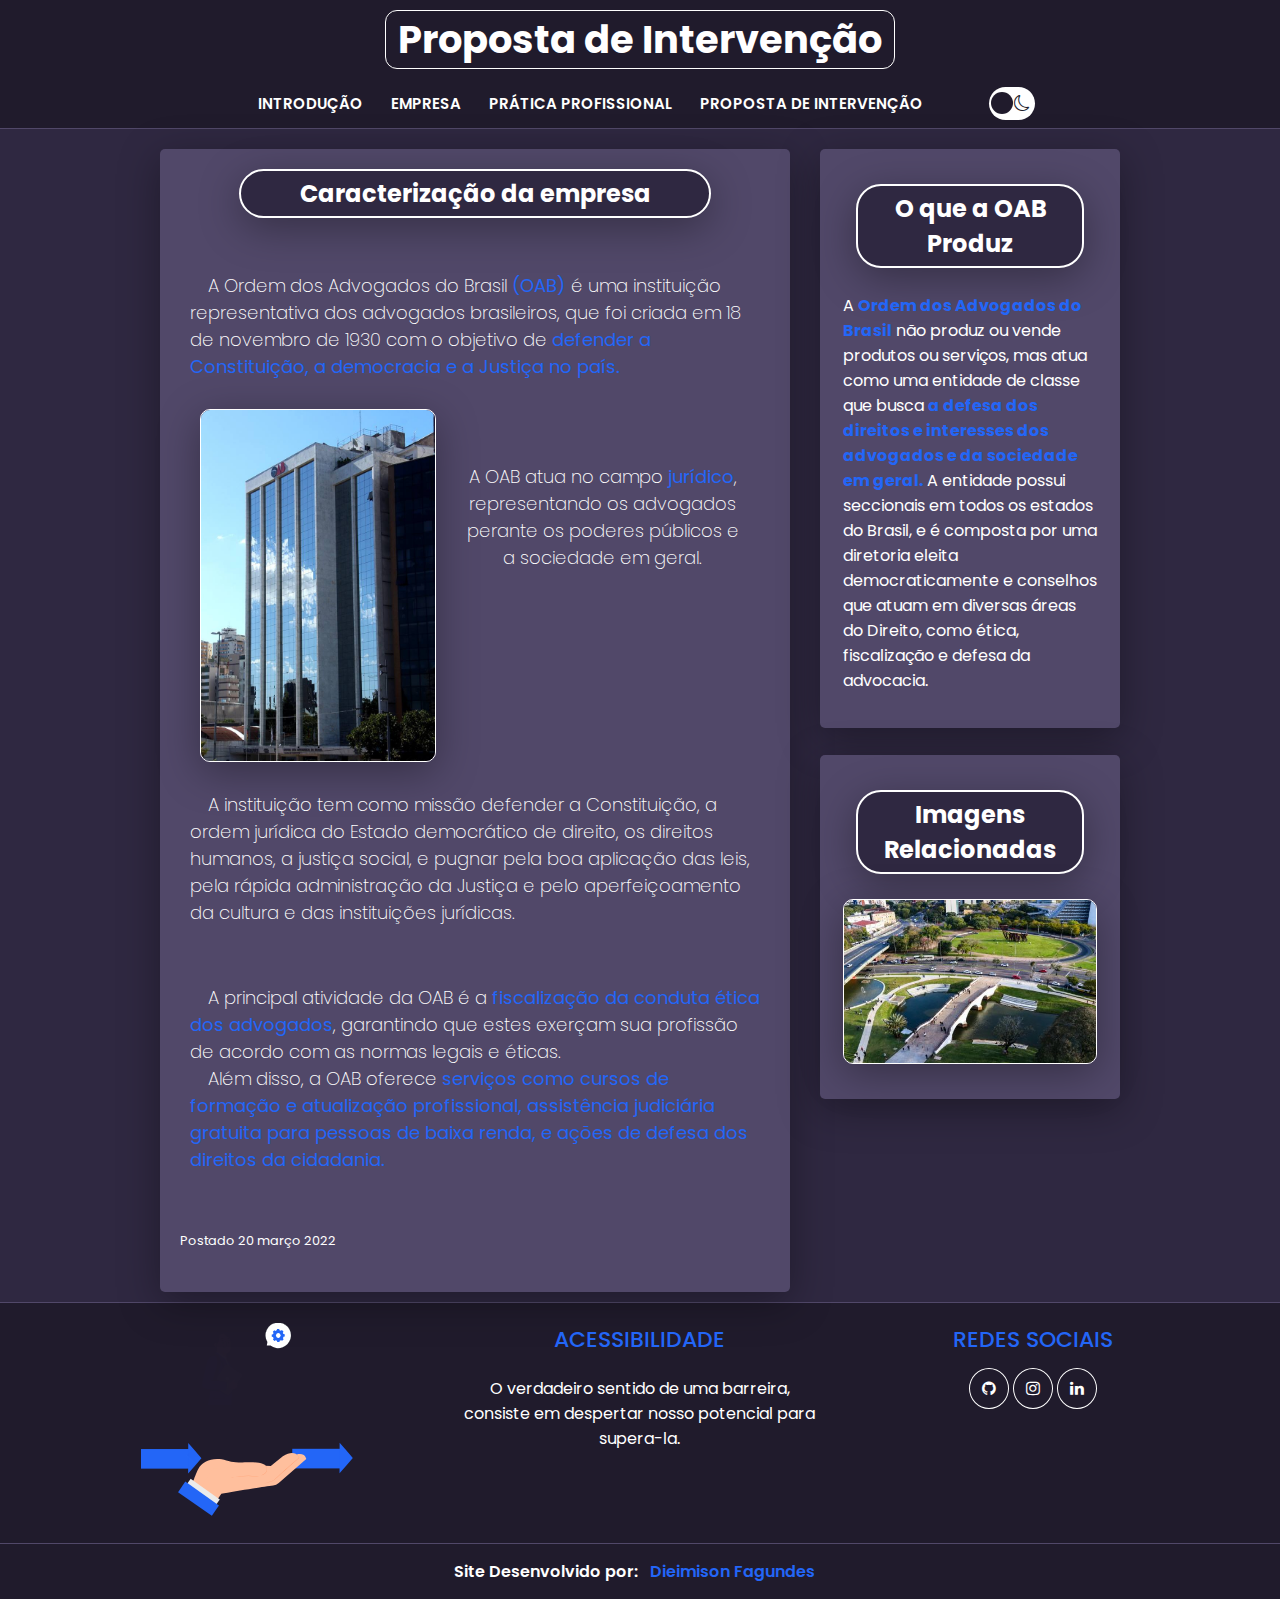
==== Empresa/empresa.html @ eb379afb "Primeiro Commit" ====
<!DOCTYPE html>

<html>

	<head>
		<title>Sobre a Empresa</title>
		<meta charset="utf-8">
		<link rel="stylesheet" href="https://cdn.jsdelivr.net/npm/bootstrap-icons@1.10.5/font/bootstrap-icons.css">
		<link rel="stylesheet" type="text/css" href="empresa.css">
		<link rel="stylesheet" href="https://cdnjs.cloudflare.com/ajax/libs/font-awesome/4.7.0/css/font-awesome.min.css">
	</head>

	<body class="dark">

<!------------Cabeçalho---------------------------------------------------------------->

		<div id="header">
			<h1 alt="O">Proposta de Intervenção</h1>
		</div>
		<div id="nav">
			<a href="../Introdução/Introdução.html">Introdução</a>
			<a href="../Empresa/empresa.html">Empresa</a>
			<a href="../Prática/Prática-profissional.html">Prática Profissional</a>
			<a href="../Proposta/Proposta-intervenção.html">Proposta de Intervenção</a>

			<!--Button DarkMode/Light-->

			<input type="checkbox" id="chk" class="checkbox">
			<label class="label" for="chk">
				<i class="bi bi-sun"></i>
				<i class="bi bi-moon"></i>
				<div class="ball"></div>
			</label>
			<script type="text/javascript" src="empresa.js"></script>

		</div><!--Nav-->
		
<!-----------------------------------------Article-------------------------->

<div id="article">

<!--LEFT-->
<div id="left">
	
	<div class="post-left"><!--ABERTURA POSTAGEM-->
		<h2>Caracterização da empresa</h2><br>

		<p >
			&emsp;A Ordem dos Advogados do Brasil <strong class="blue">(OAB)</strong> é uma instituição representativa dos 
			advogados brasileiros, que foi criada em 18 de novembro de 1930 com o objetivo de 
			<strong class="blue">defender a Constituição, a democracia e a Justiça no país.</strong><br>
			
			<div style="text-align: center;">
				<img src="../Imagens/OABpredio.jpg" class="left-image1" alt="Imagem do Prédio da OAB em Porto Alegre.">
			</div>
			
			<br>
		<p id="texxt">
			A OAB atua no campo <strong class="blue">jurídico</strong>, representando os advogados perante os poderes 
			públicos e a sociedade em geral. 
		</p>
		<p>
			&emsp;A instituição tem como missão defender a 
			Constituição, a ordem jurídica do Estado democrático de direito, os direitos humanos, 
			a justiça social, e pugnar pela boa aplicação das leis, pela rápida administração da 
			Justiça e pelo aperfeiçoamento da cultura e das instituições jurídicas.
		</p>


		<p>
			&emsp;A principal atividade da OAB é a <strong class="blue">fiscalização da conduta ética dos advogados</strong>, 
			garantindo que estes exerçam sua profissão de acordo com as normas legais e éticas.
			<br>
			&emsp;Além disso, a OAB oferece <strong class="blue">serviços como cursos de formação e atualização profissional, 
			assistência judiciária gratuita para pessoas de baixa renda, e ações de defesa dos 
			direitos da cidadania.</strong>
		</p>
			<br><br>
			<span class="date-post">Postado 20 março 2022</span>	<br>
	</div><!--ABERTURA POSTAGEM-->
</div>

<!--RIGHT-->
			<!--Abertura Postagem-->
			<div id="right">
				<div class="post-right">
					<h2>O que a OAB Produz</h2><Br>

					<p>A <strong class="blue">Ordem dos Advogados do Brasil</strong> não produz ou vende produtos ou serviços, mas atua como uma entidade 
						de classe que busca <strong class="blue">a defesa dos direitos e interesses dos advogados 
						e da sociedade em geral.</strong> A entidade possui seccionais em todos os estados do Brasil,
						e é composta por uma diretoria eleita democraticamente e conselhos que atuam em 
						diversas áreas do Direito, como ética, fiscalização e defesa da advocacia.
					</p>
				</div>
		</div><!--Fechamento Postagem-->
		<!---Abertura Postagem-->
		<div id="right2">
			<div class="post-right">
				<h2>Imagens Relacionadas</h2><Br>
				<img src="../Imagens/OABfrente.jpg" class="right-image1" alt="Foto da Praça dos Açorianos, localizada em frente ao predio da OAB">
			</div>
	</div><!--Fechamento Postagem-->

</div>

		<!-----------------------------------------Fotter-------------------------->
	<footer>
		<div class="container-footer">
			<div class="row-footer">

					<div class= "footer-colum">
						<img class="img-footer" src="../Imagens/Footer.svg">
						
					</div>

					<div class= "footer-colum">
						<h4>Acessibilidade</h4>

						<p>O verdadeiro sentido de uma barreira, consiste em despertar
							nosso potencial para supera-la.
						</p>
					</div>

					<div class= "footer-colum">
							<h4>Redes Sociais</h4>
							<div class="midias-sociais">
									<a href=""><i class="fa fa-github"></i></a>
									<a href=""><i class="fa fa-instagram"></i></a>
									<a href=""><i class="fa fa-linkedin"></i></a>
							</div>
					</div>
			</div>
		</div>
			<div class="footer-bottom">
					<p>Site Desenvolvido por:<a href="">Dieimison Fagundes</a></p>	
			</div>
	</footer>		
	</body>

</html>
---- Empresa/empresa.css ----
/*Limpar formatações padrão*/

@import url('https://fonts.googleapis.com/css2?family=Noto+Sans:wght@400;700&family=Poppins:wght@300;400;500;600&display=swap');

* {
	margin: 0;
	padding: 0;
	box-sizing: border-box;
	font-family:'Noto Sans', sans-serif;
	font-family: 'Poppins', sans-serif;
}

body {
	background-color: #FFF;
	font-size: 1em;
	transition: background 0.2s linear;
}

body.dark {
	background-color: #2f2841;
}


/*------------------Header------------------------------*/
#header {
	text-align: center;
	width: 100%;
	padding: 10px;
	background-color: #201b2c;
}

#header > h1 {
	margin: auto;
	color: #FFF;
	width: fit-content;
	font-size: 3vw;
	display: block;
    text-align: center;
    padding: 0px 12px;
	border: solid 1px #FFF;
	border-radius: 12px;
	

}
/*------------------Nav---------------------------------*/
#nav {
	text-align: center;
	width: 100%;
	padding: 12px 12px;
	background-color: #201b2c;
	border-bottom: 0.5px solid #514869;

}
#nav > a {
	color: #FFF;
	font-size: 15px;
	transition: 0.5s ease;
	font-weight: 600;
	text-transform: uppercase;
	border-radius: 10px;

}	

#nav > a:hover {
	color: #FFF;
    background-color: #2366F7;
	font-size: 16px;
	font-weight: 700;
	box-shadow: 0px 10px 40px #00000056;

}

/*Button DarkMode/Light*/



.checkbox {
    opacity: 0;
    position: absolute;
}

.label {
    background: #FFF;
    border-radius: 25px;
    cursor:pointer;
	border: 4px #201b2c;
	margin-left: 50px;

    
    align-items: center;
    justify-content: space-between;

    padding: 5px;
    position: relative;
    width: 20px;
    height: 20px;

    transform: scale(1.5);
}

.label .ball {
    background-color: #201b2c;
    border-radius: 50%;
    position: absolute;
    top: 5px;
    left: 2px;

    height: 22px;
    width: 22px;

    transform: translateX(0px);
    transition: transform 0.2s linear;
}

.checkbox:checked + .label .ball {
    transform: translateX(20px);
}

.bi-sun {
    color: #201b2c;
}
.bi-moon {
    color: #201b2c;
}

/*------------------Article---------------------------------*/

#article {
	margin: 10px auto; /*QUANTIA PIXEL DO CONTEUDO*/
	width: 960px;
	min-height: 80vh;
}

#left {
	width: 630px;
	background: #514869;
	float: left;
	border-radius: 5px ;
	box-shadow: 0px 10px 40px #00000056;
	margin: 10px auto;
}
.post-left {
	padding: 20px;
	margin-bottom: 20px;
}

	.post-left > h2 {
		width: 80%;
		margin: 0px auto;
		background-color: #2f2841;
		color: #FFF ;
		border-radius: 25px;
		border: solid 2px #FFF;
		padding: 5px;
		text-align: center;
		box-shadow: 0px 10px 40px #00000056;
	}
	.post-left > p {
		color: #FFF;
		font-weight: 200;
		font-size: 18px;
		padding: 29px 10px;
		display: inline-block;
	}

	#texxt {
		width: 50%;
		color: #FFF;
		font-weight: 200;
		font-size: 18px;
		float: right;
		margin-right: 20px ;
		text-align: center;
	}

	.left-image1{
		display: flex;
		width: 40%;
		border: 1px solid #FFF;
		border-radius: 10px;
		margin-left: 20px;
		float: left;
		box-shadow: 0px 10px 40px #00000056;
	}

	.date-post {
		color: #FFF;
		font-size: 0.8em;
		margin-bottom: 10px;
	}

	



/*------------------Aside---------------------------------*/
#right {
	width: 300px;
	background: #514869;
	float: right;
	padding: 10px;
	border-radius: 5px ;
	margin: 10px auto 17px 14px;
	box-shadow: 0px 10px 40px #00000056;
}

		.post-right {
			color: #FFF;
			font-weight: 380px;
			font-size: 16px;
			margin: 5px 8px;
		}

		.post-right > h2 {
			width: 90%;
			margin: 0px auto;
			background-color: #2f2841;
			color: #FFF ;
			border-radius: 25px;
			border: solid 2px #FFF;
			padding: 5px;
			text-align: center;
			box-shadow: 0px 10px 40px #00000056;
	
		}

#right2 {
	width: 300px;
	background: #514869;
	float: right;
	padding: 10px;
	border-radius: 5px ;
	margin: 10px auto 17px 14px;
	box-shadow: 0px 10px 40px #00000056;
	align-items: center;
}

		.post-right {
			color: #FFF;
			font-weight: 380px;
			font-size: 16px;
			padding: 20px 5px;
		}

		.right-image1 {
			display: flex;
			width: 100%;
			border: 1px solid #FFF;
			border-radius: 10px;
			margin-left: 10px auto;
			box-shadow: 0px 10px 40px #00000056;
		}
/*------------------Rodapé---------------------------------*/
footer {
	background-color: #201b2c;
	border-top: 1px #514869 solid;
	clear: both;
} 
	.container-footer {
		max-width: 100%;
		padding: 0% 4%;
		margin: 10px auto;
	}
		.row-footer {
			position: relative;
			display: flex;
			flex-wrap: wrap;

		}

			.footer-colum {
				width: 30%;
				margin: 10px auto;
				padding-right: 3,30px;
				justify-content: center;
				text-align: center;
			}
				.footer-colum h4 {
					font-size: 22px;
					color: #2366F7;
					margin-bottom: 20px;
					font-weight: 500;
					position: relative;
					text-transform: uppercase;
					text-align: center;
				}

				.footer-colum p {
					color: #FFF;
					text-align: center;
				}

				.footer-colum a {
					color: #FFF;
					border: 1px solid white;
					border-radius: 50%;
				}

				.footer-colum a:hover {
					color: #2366F7;
					border: 1px solid #2366F7;
					transform: 0.5;
				}


				.img-footer {
					width: 60%;
				
				}

				.midias-sociais {
					text-align: center;
				}
	/*-------------------------------------------------------------------------------*/
.footer-bottom {
	border-top: 1px solid #514869 ;
	text-align: center;
	padding: 15px;

}
.footer-bottom p {
	font-weight: 600;
	color: #FFF;
}

.footer-bottom a {
	color: #2366F7;
	border: 1px white;
}
	a:hover {
		color: #FFF;
    	transition: 0.5s ease;
}
	


/**** Formatações do menu ****
*/
a {
	text-decoration: none;
}
a:link {
	color: #2366F7;
	padding: 8px 12px;
}


/*
**** Formatações em geral ****
*/
.branco {
	color: white;
}
.blue {
    color: #2366F7;
}
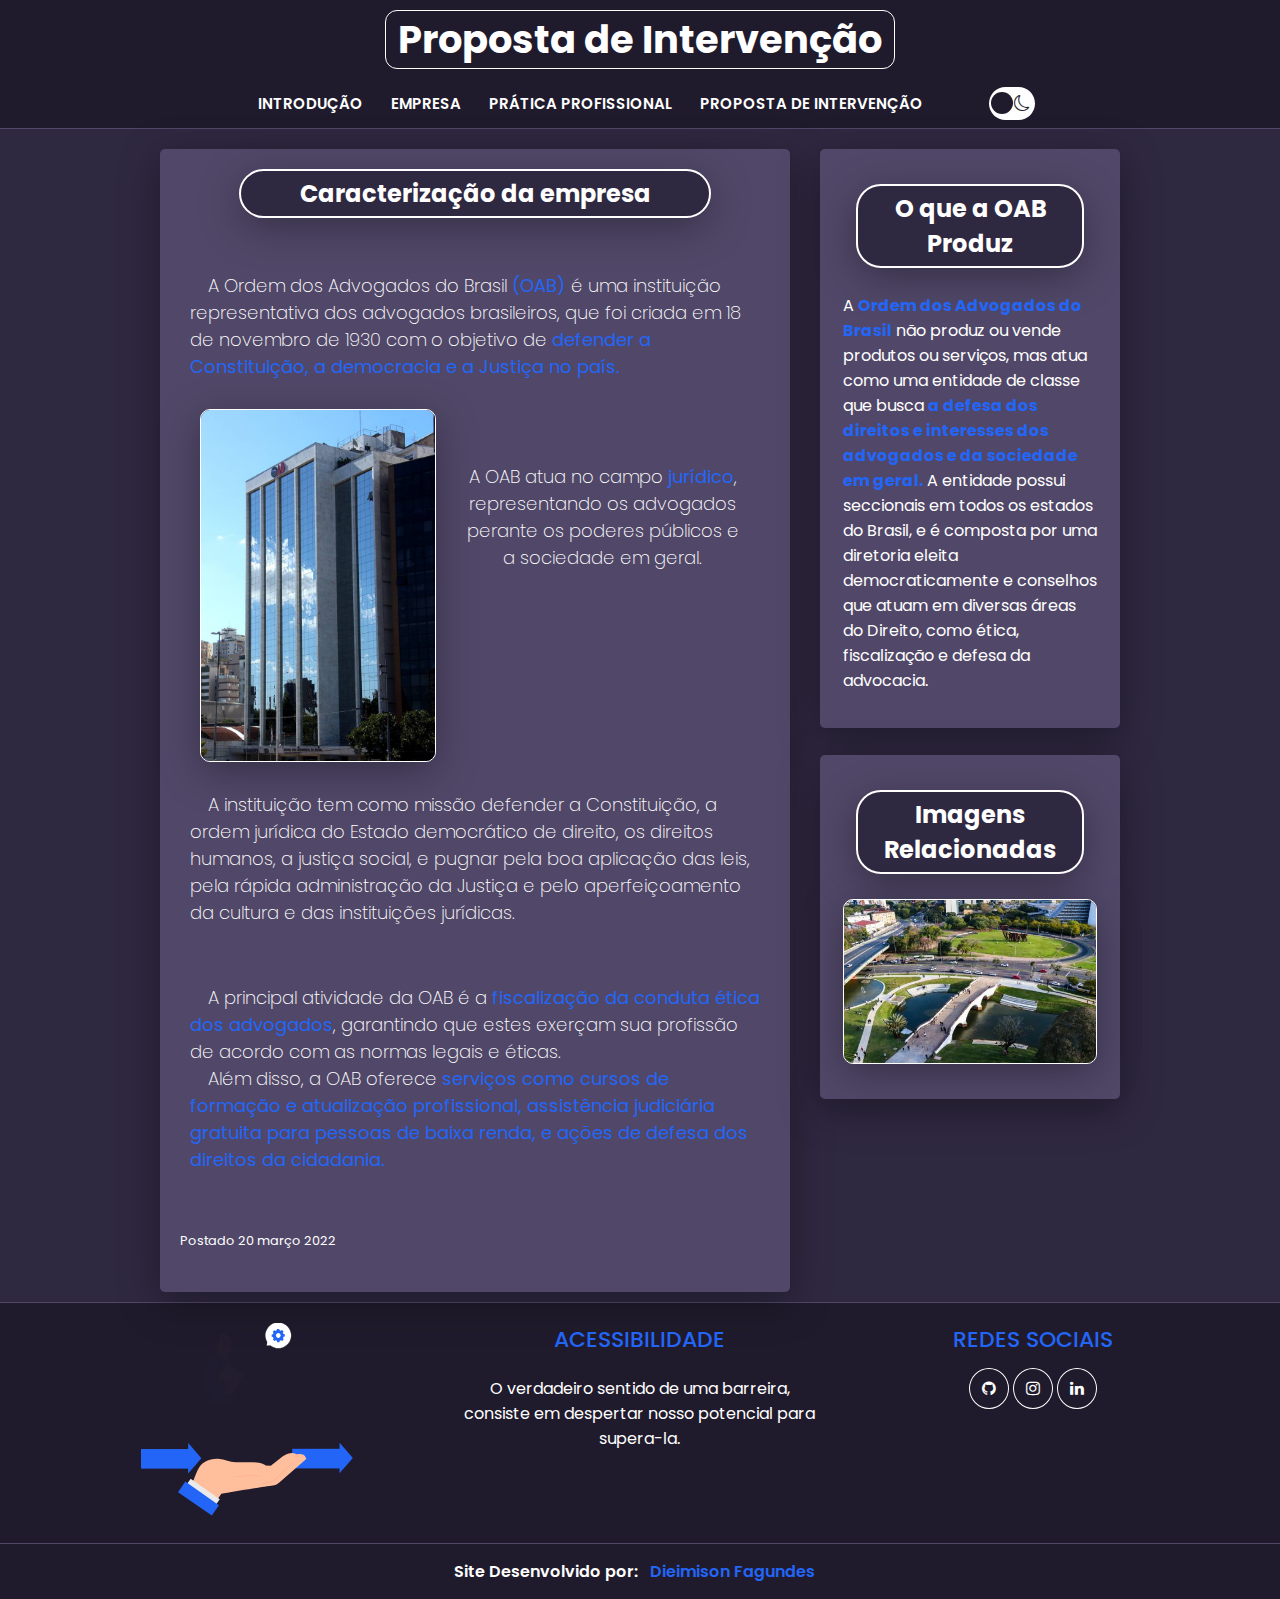
==== commit 6743e707: "Alteração no código Empresa" ====
--- a/Empresa/empresa.html
+++ b/Empresa/empresa.html
@@ -10,132 +10,133 @@
 		<link rel="stylesheet" href="https://cdnjs.cloudflare.com/ajax/libs/font-awesome/4.7.0/css/font-awesome.min.css">
 	</head>
 
-	<body class="dark">
+<body class="dark"><!--BODY-->
+<!--------------Cabeçalho-------------->
+		
+	<div id="header">
+		<h1 alt="O">Proposta de Intervenção</h1>
+	</div><!--header-->
 
-<!------------Cabeçalho---------------------------------------------------------------->
+	<div id="nav">
+		<a href="../Introdução/Introdução.html">Introdução</a>
+		<a href="../Empresa/empresa.html">Empresa</a>
+		<a href="../Prática/Prática-profissional.html">Prática Profissional</a>
+		<a href="../Proposta/Proposta-intervenção.html">Proposta de Intervenção</a>
 
-		<div id="header">
-			<h1 alt="O">Proposta de Intervenção</h1>
-		</div>
-		<div id="nav">
-			<a href="../Introdução/Introdução.html">Introdução</a>
-			<a href="../Empresa/empresa.html">Empresa</a>
-			<a href="../Prática/Prática-profissional.html">Prática Profissional</a>
-			<a href="../Proposta/Proposta-intervenção.html">Proposta de Intervenção</a>
-
-			<!--Button DarkMode/Light-->
-
-			<input type="checkbox" id="chk" class="checkbox">
+		<!--Button DarkMode/Light-->
+		<input type="checkbox" id="chk" class="checkbox">
 			<label class="label" for="chk">
 				<i class="bi bi-sun"></i>
 				<i class="bi bi-moon"></i>
 				<div class="ball"></div>
-			</label>
-			<script type="text/javascript" src="empresa.js"></script>
+			</label><!--label-->
 
-		</div><!--Nav-->
+	</div><!--Nav-->
+
+<!--------------Article--------------->
+	<div id="article"><!--article-->
+
+	<!--LEFT-->
+	<div id="left">
 		
-<!-----------------------------------------Article-------------------------->
+		<div class="post-left">
 
-<div id="article">
+			<h2>Caracterização da empresa</h2><br>
+			<p>
+				&emsp;A Ordem dos Advogados do Brasil <strong class="blue">(OAB)</strong> é uma instituição representativa dos 
+				advogados brasileiros, que foi criada em 18 de novembro de 1930 com o objetivo de 
+				<strong class="blue">defender a Constituição, a democracia e a Justiça no país.</strong>
+			</p><br>
+				
+			<div style="text-align: center;">
+					<img src="../Imagens/OABpredio.jpg" class="left-image1" alt="Imagem do Prédio da OAB em Porto Alegre.">
+			</div><br>
 
-<!--LEFT-->
-<div id="left">
+			<p id="texxt">
+				A OAB atua no campo <strong class="blue">jurídico</strong>, representando os advogados perante os poderes 
+				públicos e a sociedade em geral. 
+			</p>
+
+			<p>
+				&emsp;A instituição tem como missão defender a 
+				Constituição, a ordem jurídica do Estado democrático de direito, os direitos humanos, 
+				a justiça social, e pugnar pela boa aplicação das leis, pela rápida administração da 
+				Justiça e pelo aperfeiçoamento da cultura e das instituições jurídicas.
+			</p>
+
+			<p>
+				&emsp;A principal atividade da OAB é a <strong class="blue">fiscalização da conduta ética dos advogados</strong>, 
+				garantindo que estes exerçam sua profissão de acordo com as normas legais e éticas.
+				<br>
+				&emsp;Além disso, a OAB oferece <strong class="blue">serviços como cursos de formação e atualização profissional, 
+				assistência judiciária gratuita para pessoas de baixa renda, e ações de defesa dos 
+				direitos da cidadania.</strong>
+			</p><br><br>
+			<span class="date-post">Postado 20 março 2022</span><br>
+
+		</div><!--post-left-->
+
+	</div><!--/LEFT-->
+
+	<!--RIGHT-->
+				
+			<div id="right"><!--right-->
+					<div class="post-right"><!--post-right-->
+
+						<h2>O que a OAB Produz</h2><Br>
+						<p>A <strong class="blue">Ordem dos Advogados do Brasil</strong> não produz ou vende produtos ou serviços, mas atua como uma entidade 
+							de classe que busca <strong class="blue">a defesa dos direitos e interesses dos advogados 
+							e da sociedade em geral.</strong> A entidade possui seccionais em todos os estados do Brasil,
+							e é composta por uma diretoria eleita democraticamente e conselhos que atuam em 
+							diversas áreas do Direito, como ética, fiscalização e defesa da advocacia.
+						</p>
+
+					</div><!--post-right-->
+			</div><!--right-->
+
+			<div id="right2"><!--right2-->
+					<div class="post-right"><!--post-right-->
+						<h2>Imagens Relacionadas</h2><Br>
+						<img src="../Imagens/OABfrente.jpg" class="right-image1" alt="Foto da Praça dos Açorianos, localizada em frente ao predio da OAB">
+					</div><!--post-right-->
+			</div><!--right2-->
+
+	</div><!--article-->
+
+<!--------------Footer--------------->
+	<footer>
+			<div class="container-footer"><!--container-footer-->
+					<div class="row-footer"><!--row-footer-->
+							<div class= "footer-colum"><!--IMG-->
+								<img class="img-footer" src="../Imagens/Footer.svg">
+							</div><!--IMG-->
 	
-	<div class="post-left"><!--ABERTURA POSTAGEM-->
-		<h2>Caracterização da empresa</h2><br>
-
-		<p >
-			&emsp;A Ordem dos Advogados do Brasil <strong class="blue">(OAB)</strong> é uma instituição representativa dos 
-			advogados brasileiros, que foi criada em 18 de novembro de 1930 com o objetivo de 
-			<strong class="blue">defender a Constituição, a democracia e a Justiça no país.</strong><br>
+							<div class= "footer-colum"><!--footer-colum-->
+	
+								<h4>Acessibilidade</h4>
+								<p>O verdadeiro sentido de uma barreira, consiste em despertar
+									nosso potencial para supera-la.</p>
+	
+							</div><!--footer-colum-->
+	
+							<div class= "footer-colum"><!--footer-colum-->
+	
+									<h4>Redes Sociais</h4>
+									<div class="midias-sociais"><!--midias-sociais-->
+											<a href=""><i class="fa fa-github"></i></a>
+											<a href=""><i class="fa fa-instagram"></i></a>
+											<a href=""><i class="fa fa-linkedin"></i></a>
+									</div><!--midias-sociais-->
+	
+							</div><!--footer-colum-->
+					</div><!--row-footer-->
+			</div><!--container-footer-->
 			
-			<div style="text-align: center;">
-				<img src="../Imagens/OABpredio.jpg" class="left-image1" alt="Imagem do Prédio da OAB em Porto Alegre.">
-			</div>
-			
-			<br>
-		<p id="texxt">
-			A OAB atua no campo <strong class="blue">jurídico</strong>, representando os advogados perante os poderes 
-			públicos e a sociedade em geral. 
-		</p>
-		<p>
-			&emsp;A instituição tem como missão defender a 
-			Constituição, a ordem jurídica do Estado democrático de direito, os direitos humanos, 
-			a justiça social, e pugnar pela boa aplicação das leis, pela rápida administração da 
-			Justiça e pelo aperfeiçoamento da cultura e das instituições jurídicas.
-		</p>
-
-
-		<p>
-			&emsp;A principal atividade da OAB é a <strong class="blue">fiscalização da conduta ética dos advogados</strong>, 
-			garantindo que estes exerçam sua profissão de acordo com as normas legais e éticas.
-			<br>
-			&emsp;Além disso, a OAB oferece <strong class="blue">serviços como cursos de formação e atualização profissional, 
-			assistência judiciária gratuita para pessoas de baixa renda, e ações de defesa dos 
-			direitos da cidadania.</strong>
-		</p>
-			<br><br>
-			<span class="date-post">Postado 20 março 2022</span>	<br>
-	</div><!--ABERTURA POSTAGEM-->
-</div>
-
-<!--RIGHT-->
-			<!--Abertura Postagem-->
-			<div id="right">
-				<div class="post-right">
-					<h2>O que a OAB Produz</h2><Br>
-
-					<p>A <strong class="blue">Ordem dos Advogados do Brasil</strong> não produz ou vende produtos ou serviços, mas atua como uma entidade 
-						de classe que busca <strong class="blue">a defesa dos direitos e interesses dos advogados 
-						e da sociedade em geral.</strong> A entidade possui seccionais em todos os estados do Brasil,
-						e é composta por uma diretoria eleita democraticamente e conselhos que atuam em 
-						diversas áreas do Direito, como ética, fiscalização e defesa da advocacia.
-					</p>
-				</div>
-		</div><!--Fechamento Postagem-->
-		<!---Abertura Postagem-->
-		<div id="right2">
-			<div class="post-right">
-				<h2>Imagens Relacionadas</h2><Br>
-				<img src="../Imagens/OABfrente.jpg" class="right-image1" alt="Foto da Praça dos Açorianos, localizada em frente ao predio da OAB">
-			</div>
-	</div><!--Fechamento Postagem-->
-
-</div>
-
-		<!-----------------------------------------Fotter-------------------------->
-	<footer>
-		<div class="container-footer">
-			<div class="row-footer">
-
-					<div class= "footer-colum">
-						<img class="img-footer" src="../Imagens/Footer.svg">
-						
-					</div>
-
-					<div class= "footer-colum">
-						<h4>Acessibilidade</h4>
-
-						<p>O verdadeiro sentido de uma barreira, consiste em despertar
-							nosso potencial para supera-la.
-						</p>
-					</div>
-
-					<div class= "footer-colum">
-							<h4>Redes Sociais</h4>
-							<div class="midias-sociais">
-									<a href=""><i class="fa fa-github"></i></a>
-									<a href=""><i class="fa fa-instagram"></i></a>
-									<a href=""><i class="fa fa-linkedin"></i></a>
-							</div>
-					</div>
-			</div>
-		</div>
-			<div class="footer-bottom">
-					<p>Site Desenvolvido por:<a href="">Dieimison Fagundes</a></p>	
-			</div>
-	</footer>		
-	</body>
+			<div class="footer-bottom"><!--footer-bottom-->
+				<p>Site Desenvolvido por:<a href="">Dieimison Fagundes</a></p>	
+			</div><!--footer-bottom-->
+	</footer>
+	<script type="text/javascript" src="empresa.js"></script>
+</body>
 
 </html>